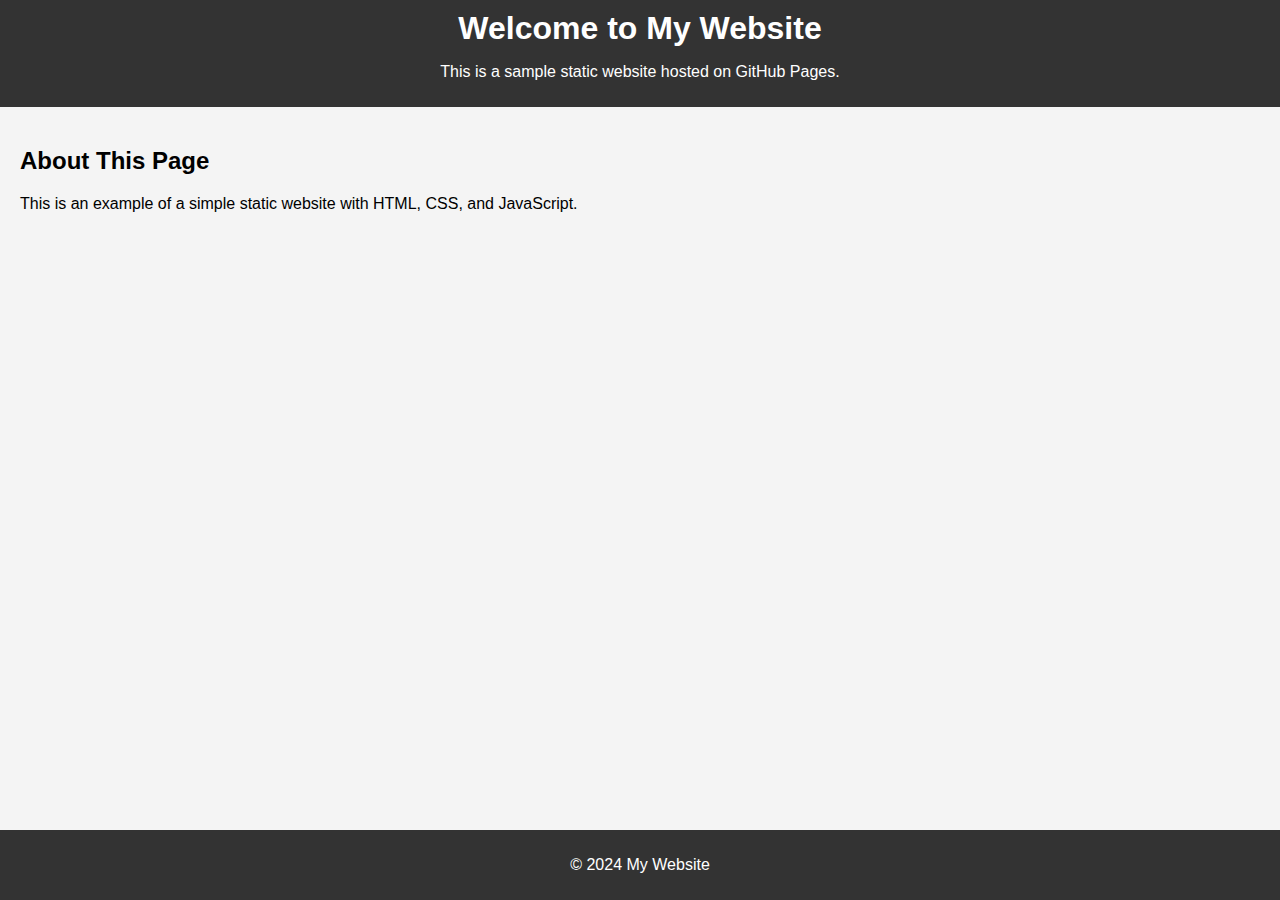
==== index.html @ cfb47eeb "Initial Page Project" ====
<!DOCTYPE html>
<html lang="en">
<head>
    <meta charset="UTF-8">
    <meta name="viewport" content="width=device-width, initial-scale=1.0">
    <meta http-equiv="X-UA-Compatible" content="ie=edge">
    <title>Welcome to My Static Website</title>
    <link rel="stylesheet" href="css/style.css">
</head>
<body>
    <header>
        <h1>Welcome to My Website</h1>
        <p>This is a sample static website hosted on GitHub Pages.</p>
    </header>

    <main>
        <section>
            <h2>About This Page</h2>
            <p>This is an example of a simple static website with HTML, CSS, and JavaScript.</p>
        </section>
    </main>

    <footer>
        <p>&copy; 2024 My Website</p>
    </footer>

    <script src="js/script.js"></script>
</body>
</html>
---- css/style.css ----
body {
    font-family: Arial, sans-serif;
    margin: 0;
    padding: 0;
    background-color: #f4f4f4;
}

header {
    background-color: #333;
    color: white;
    padding: 10px 0;
    text-align: center;
}

h1 {
    margin: 0;
}

main {
    padding: 20px;
}

footer {
    background-color: #333;
    color: white;
    text-align: center;
    padding: 10px 0;
    position: fixed;
    bottom: 0;
    width: 100%;
}
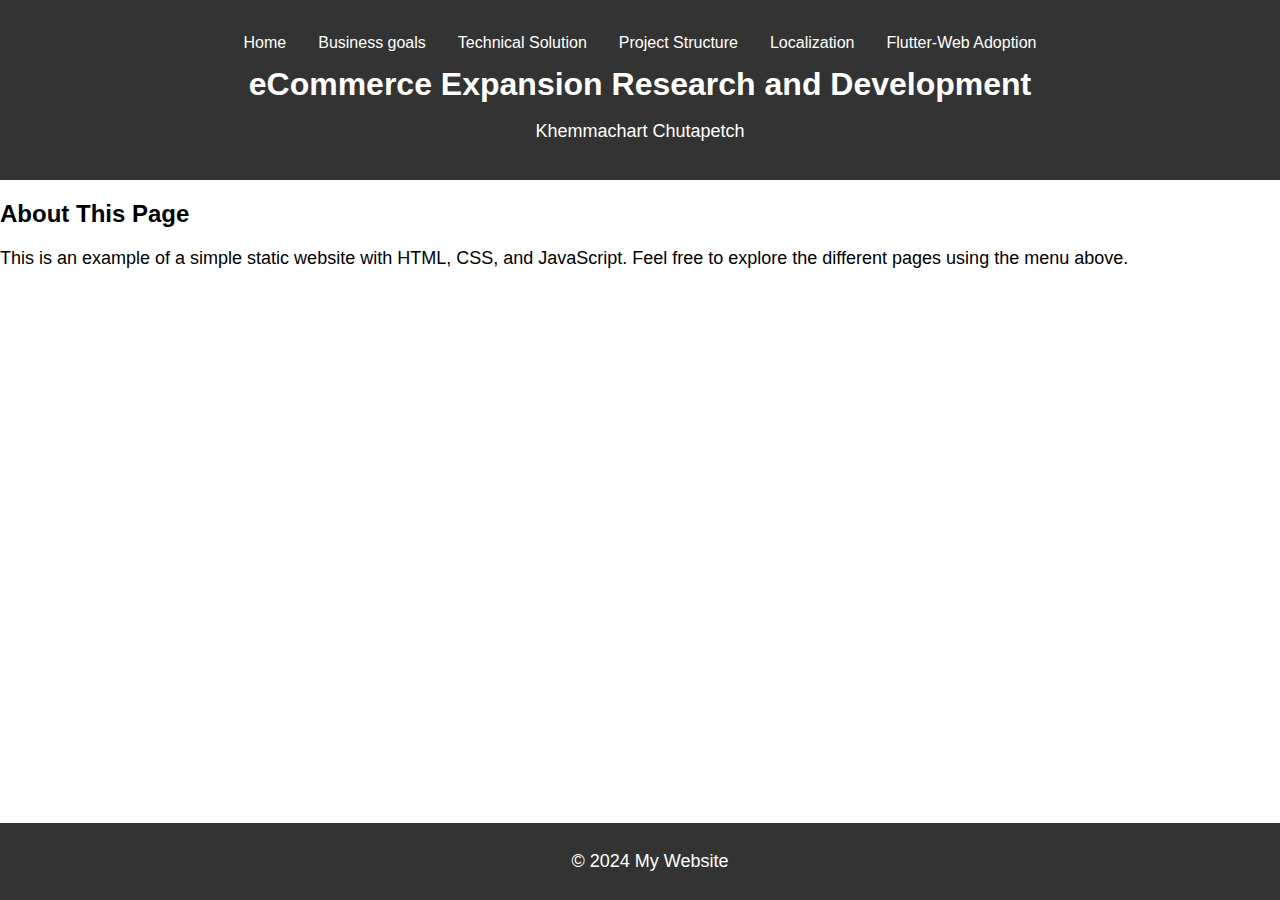
==== commit 5027871f: "Update title" ====
--- a/index.html
+++ b/index.html
@@ -1,23 +1,81 @@
-
 <!DOCTYPE html>
 <html lang="en">
+
 <head>
     <meta charset="UTF-8">
     <meta name="viewport" content="width=device-width, initial-scale=1.0">
     <meta http-equiv="X-UA-Compatible" content="ie=edge">
-    <title>Welcome to My Static Website</title>
+    <title>eCommerce Expansion</title>
     <link rel="stylesheet" href="css/style.css">
+    <style>
+        /* Add this CSS for mobile menu */
+        .menu-icon {
+            display: none;
+            font-size: 30px;
+            cursor: pointer;
+        }
+
+        .nav-list {
+            list-style-type: none;
+            margin: 0;
+            padding: 0;
+            overflow: hidden;
+        }
+
+        .nav-list li {
+            float: left;
+        }
+
+        .nav-list li a {
+            display: block;
+            padding: 14px 16px;
+            text-decoration: none;
+        }
+
+        @media screen and (max-width: 600px) {
+            .nav-list {
+                display: none;
+                flex-direction: column;
+            }
+
+            .nav-list.open {
+                display: flex;
+            }
+
+            .nav-list li {
+                float: none;
+            }
+
+            .menu-icon {
+                display: block;
+            }
+        }
+    </style>
 </head>
+
 <body>
     <header>
-        <h1>Welcome to My Website</h1>
-        <p>This is a sample static website hosted on GitHub Pages.</p>
+        <nav id="navbar">
+            <div class="menu-icon" onclick="toggleMenu()">
+                &#9776;
+            </div>
+            <ul class="nav-list">
+                <li><a href="index.html">Home</a></li>
+                <li><a href="page1.html">Business goals</a></li>
+                <li><a href="page2.html">Technical Solution</a></li>
+                <li><a href="page3.html">Project Structure</a></li>
+                <li><a href="page4.html">Localization</a></li>
+                <li><a href="page5.html">Flutter-Web Adoption</a></li>
+            </ul>
+        </nav>
+        <h1>eCommerce Expansion Research and Development</h1>
+        <p>Khemmachart Chutapetch</p>
     </header>
 
     <main>
         <section>
             <h2>About This Page</h2>
-            <p>This is an example of a simple static website with HTML, CSS, and JavaScript.</p>
+            <p>This is an example of a simple static website with HTML, CSS, and JavaScript. Feel free to explore the different pages using the menu above.</p>
         </section>
     </main>
 
@@ -25,6 +83,17 @@
         <p>&copy; 2024 My Website</p>
     </footer>
 
-    <script src="js/script.js"></script>
+    <script>
+        function toggleMenu() {
+            var navbar = document.getElementById("navbar");
+            var navList = navbar.querySelector(".nav-list");
+            if (navList.className === "nav-list") {
+                navList.className += " open";
+            } else {
+                navList.className = "nav-list";
+            }
+        }
+    </script>
 </body>
+
 </html>
--- a/css/style.css
+++ b/css/style.css
@@ -1,15 +1,13 @@
-
 body {
     font-family: Arial, sans-serif;
     margin: 0;
     padding: 0;
-    background-color: #f4f4f4;
 }
 
 header {
     background-color: #333;
     color: white;
-    padding: 10px 0;
+    padding: 20px;
     text-align: center;
 }
 
@@ -17,16 +15,77 @@
     margin: 0;
 }
 
-main {
-    padding: 20px;
+p {
+    font-size: 18px;
 }
 
 footer {
     background-color: #333;
     color: white;
     text-align: center;
-    padding: 10px 0;
+    padding: 10px;
     position: fixed;
+    width: 100%;
     bottom: 0;
-    width: 100%;
 }
+
+nav ul {
+    list-style: none;
+    margin: 0;
+    padding: 0;
+    overflow: hidden;
+    background-color: #333;
+}
+
+nav ul li {
+    float: left;
+}
+
+nav ul li a {
+    display: block;
+    color: white;
+    text-align: center;
+    padding: 14px 16px;
+    text-decoration: none;
+}
+
+nav ul li a:hover {
+    background-color: #575757;
+}
+
+.menu-icon {
+    display: none;
+    font-size: 30px;
+    cursor: pointer;
+    position: absolute;
+    top: 10px;
+    left: 10px;
+}
+
+#navbar {
+    display: flex;
+    justify-content: center;
+}
+
+#navbar.open {
+    display: block;
+}
+
+@media (max-width: 600px) {
+    .menu-icon {
+        display: block;
+    }
+
+    nav ul {
+        display: none;
+    }
+
+    nav ul.open {
+        display: block;
+        float: none;
+    }
+
+    nav ul li {
+        float: none;
+    }
+}
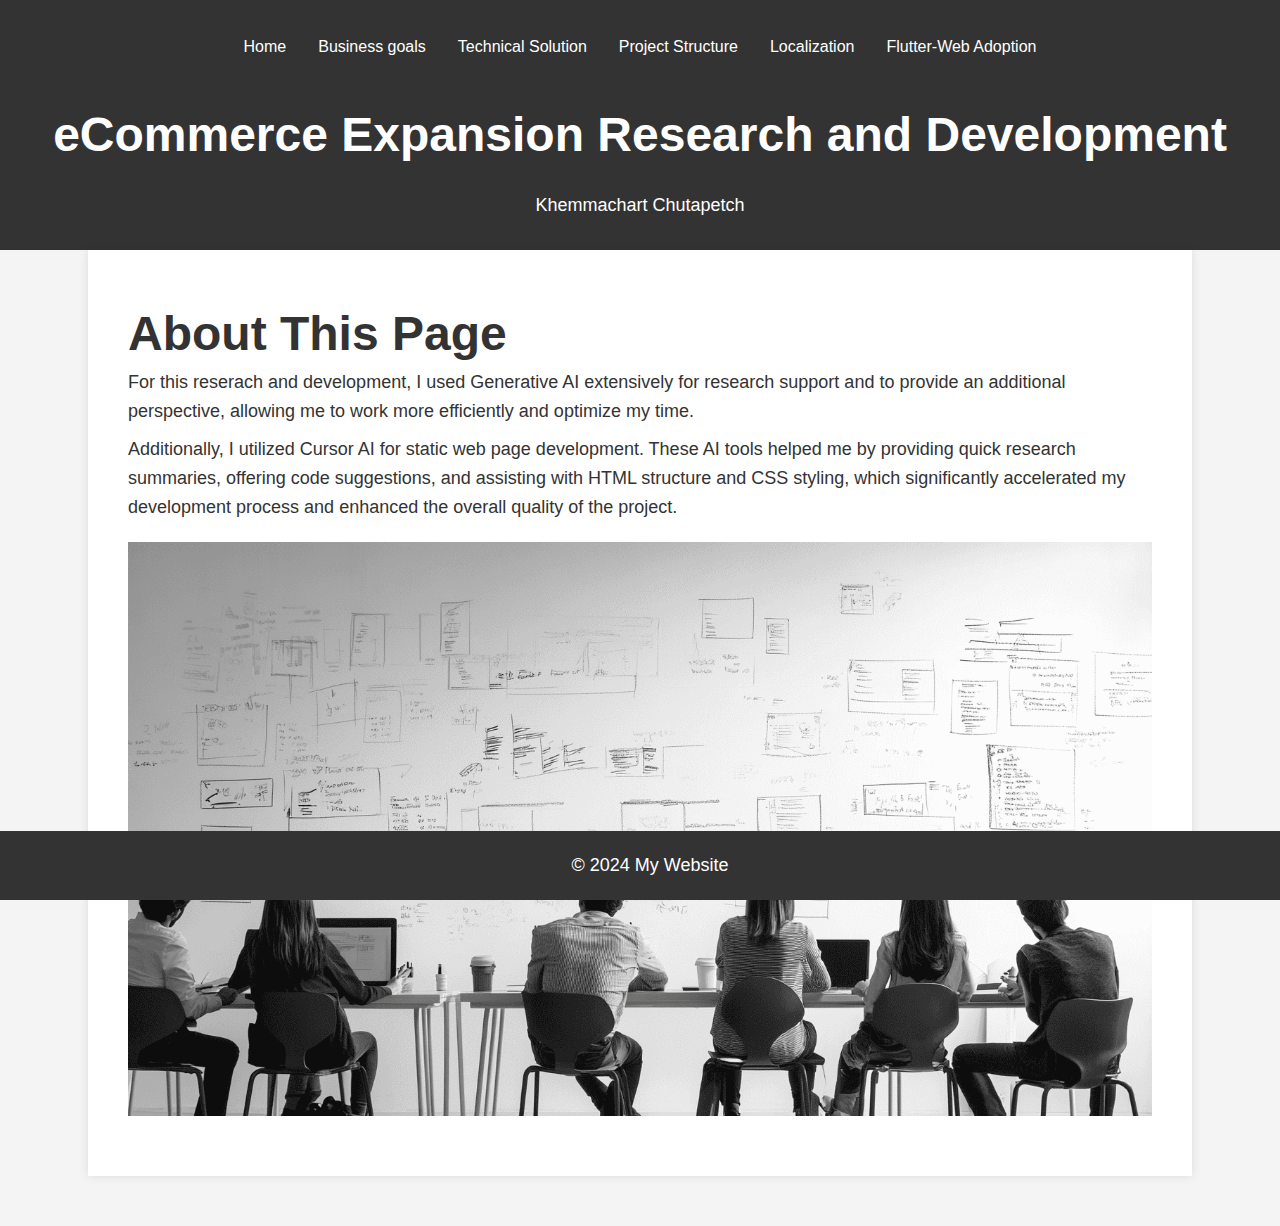
==== commit f3d49c0e: "Udpate content" ====
--- a/index.html
+++ b/index.html
@@ -74,8 +74,10 @@
 
     <main>
         <section>
-            <h2>About This Page</h2>
-            <p>This is an example of a simple static website with HTML, CSS, and JavaScript. Feel free to explore the different pages using the menu above.</p>
+            <h1 id="title">About This Page</h1>
+            <p>For this reserach and development, I used Generative AI extensively for research support and to provide an additional perspective, allowing me to work more efficiently and optimize my time.</p>
+            <p>Additionally, I utilized Cursor AI for static web page development. These AI tools helped me by providing quick research summaries, offering code suggestions, and assisting with HTML structure and CSS styling, which significantly accelerated my development process and enhanced the overall quality of the project.</p>
+            <img src="images/page0/cover1.png" alt="Placeholder Image" style="width: 100%; height: auto;">
         </section>
     </main>
 
@@ -83,17 +85,7 @@
         <p>&copy; 2024 My Website</p>
     </footer>
 
-    <script>
-        function toggleMenu() {
-            var navbar = document.getElementById("navbar");
-            var navList = navbar.querySelector(".nav-list");
-            if (navList.className === "nav-list") {
-                navList.className += " open";
-            } else {
-                navList.className = "nav-list";
-            }
-        }
-    </script>
+    <script src="js/script.js"></script>
 </body>
 
-</html>
+</html>--- a/css/style.css
+++ b/css/style.css
@@ -2,6 +2,9 @@
     font-family: Arial, sans-serif;
     margin: 0;
     padding: 0;
+    line-height: 1.6;
+    background-color: #f4f4f4;
+    color: #333;
 }
 
 header {
@@ -11,12 +14,9 @@
     text-align: center;
 }
 
-h1 {
-    margin: 0;
-}
-
 p {
     font-size: 18px;
+    margin: 10px 0;
 }
 
 footer {
@@ -71,6 +71,10 @@
     display: block;
 }
 
+#title {
+    margin: 0;
+}
+
 @media (max-width: 600px) {
     .menu-icon {
         display: block;
@@ -89,3 +93,64 @@
         float: none;
     }
 }
+
+/* New styles for better readability */
+main {
+    padding: 40px;
+    max-width: 1024px;
+    margin: 0 auto 50px auto;
+    background-color: white;
+    box-shadow: 0 0 10px rgba(0, 0, 0, 0.1);
+}
+
+section {
+    margin-bottom: 20px;
+    margin-top: 20px;
+}
+
+h2, h3, h4 {
+    color: #333;
+    margin-top: 20px;
+}
+
+h1 {
+    font-size: 48px;
+    line-height: 48px;
+}
+
+h2 {
+    font-size: 32px;
+    margin-top: 30px;
+    line-height: 40px;
+}
+
+h3 {
+    font-size: 20px;
+    margin-top: 15px;
+}
+
+h4 {
+    font-size: 18px;
+    margin-top: 10px;
+}
+
+ul {
+    margin: 10px 0;
+    padding-left: 20px;
+}
+
+ul li {
+    margin-bottom: 5px;
+}
+
+p {
+    margin: 10px 0;
+    line-height: 1.6;
+}
+
+img {
+    max-width: 100%;
+    height: auto;
+    display: block;
+    margin: 20px 0;
+}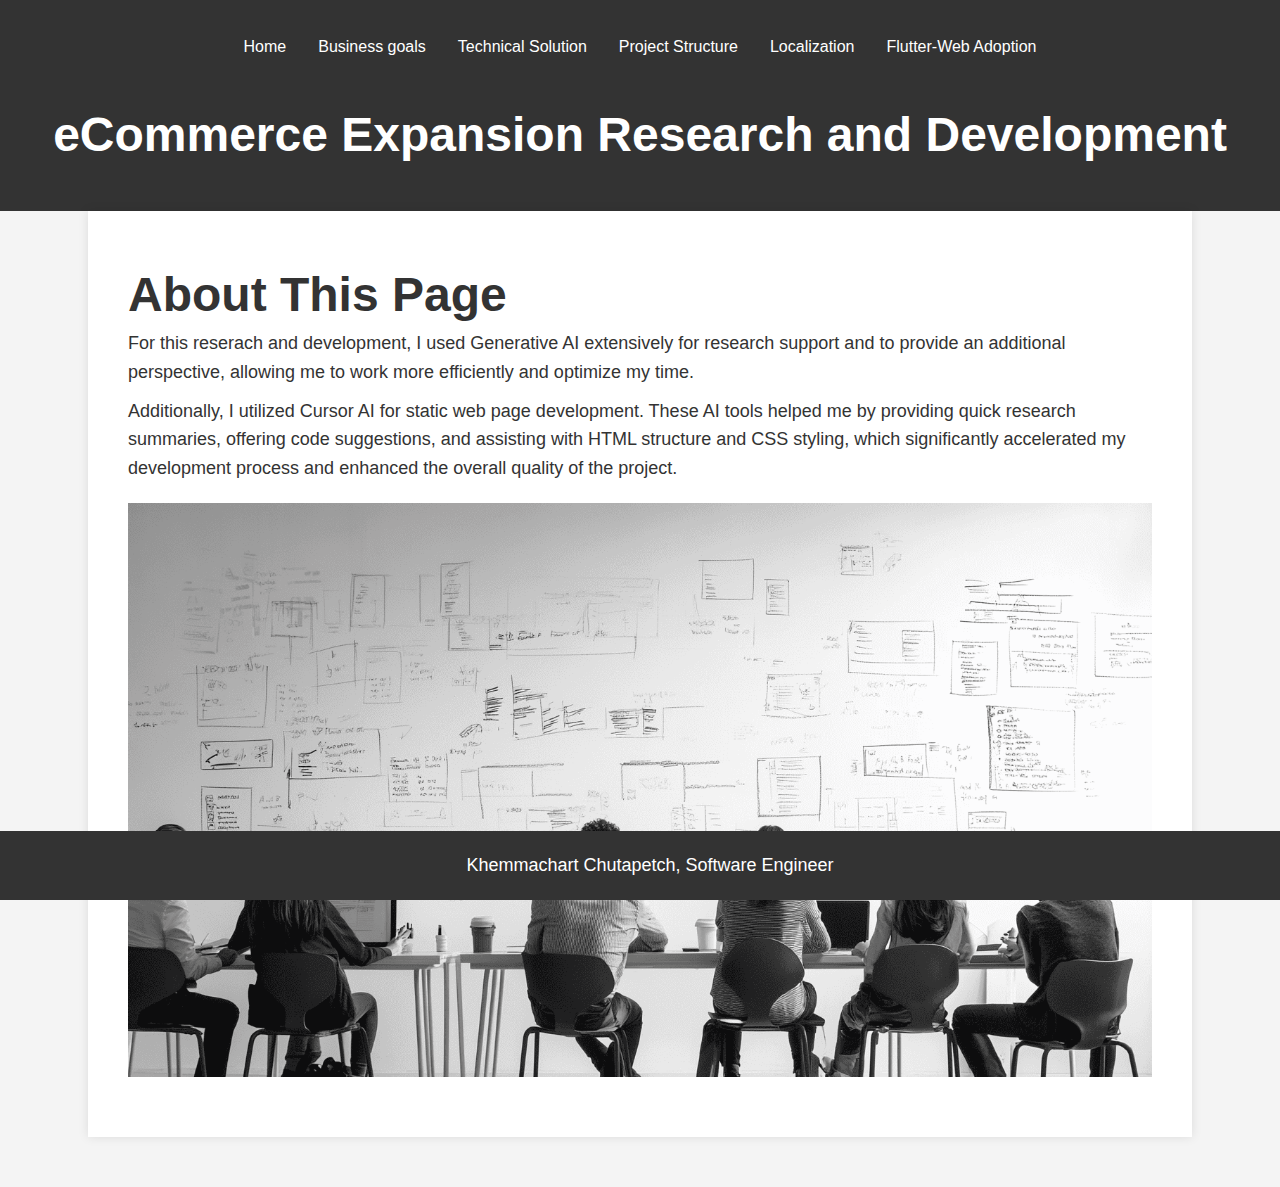
==== commit c0bab797: "Udpate style" ====
--- a/index.html
+++ b/index.html
@@ -69,7 +69,6 @@
             </ul>
         </nav>
         <h1>eCommerce Expansion Research and Development</h1>
-        <p>Khemmachart Chutapetch</p>
     </header>
 
     <main>
@@ -82,7 +81,7 @@
     </main>
 
     <footer>
-        <p>&copy; 2024 My Website</p>
+        <p>Khemmachart Chutapetch, Software Engineer</p>
     </footer>
 
     <script src="js/script.js"></script>
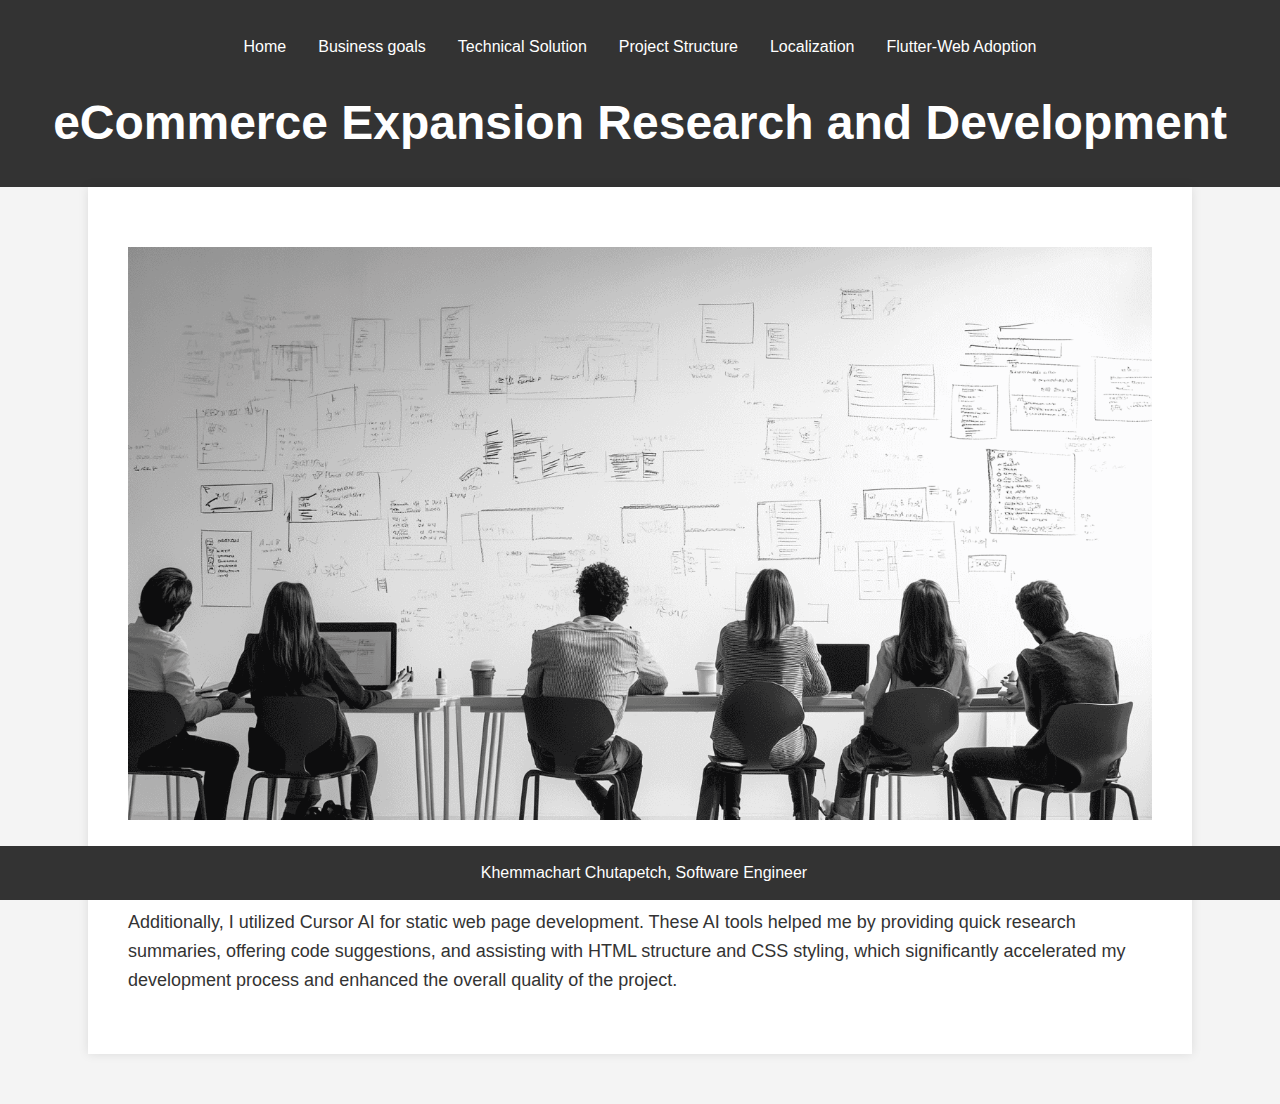
==== commit 7a7a5168: "Styling" ====
--- a/index.html
+++ b/index.html
@@ -68,15 +68,14 @@
                 <li><a href="page5.html">Flutter-Web Adoption</a></li>
             </ul>
         </nav>
-        <h1>eCommerce Expansion Research and Development</h1>
+        <h1 id="pageTitle">eCommerce Expansion Research and Development</h1>
     </header>
 
     <main>
         <section>
-            <h1 id="title">About This Page</h1>
+            <img src="images/page0/cover1.png" alt="Placeholder Image" style="width: 100%; height: auto;">
             <p>For this reserach and development, I used Generative AI extensively for research support and to provide an additional perspective, allowing me to work more efficiently and optimize my time.</p>
             <p>Additionally, I utilized Cursor AI for static web page development. These AI tools helped me by providing quick research summaries, offering code suggestions, and assisting with HTML structure and CSS styling, which significantly accelerated my development process and enhanced the overall quality of the project.</p>
-            <img src="images/page0/cover1.png" alt="Placeholder Image" style="width: 100%; height: auto;">
         </section>
     </main>
 
--- a/css/style.css
+++ b/css/style.css
@@ -23,10 +23,14 @@
     background-color: #333;
     color: white;
     text-align: center;
-    padding: 10px;
+    padding: 4px;
     position: fixed;
     width: 100%;
     bottom: 0;
+}
+
+footer p {
+    font-size: 16px;
 }
 
 nav ul {
@@ -71,8 +75,10 @@
     display: block;
 }
 
-#title {
-    margin: 0;
+#pageTitle {
+    font-size: 48px;
+    line-height: 48px;
+    margin: 20px;
 }
 
 @media (max-width: 600px) {
@@ -114,8 +120,9 @@
 }
 
 h1 {
-    font-size: 48px;
-    line-height: 48px;
+    font-size: 40px;
+    line-height: 40px;
+    margin: 0;
 }
 
 h2 {
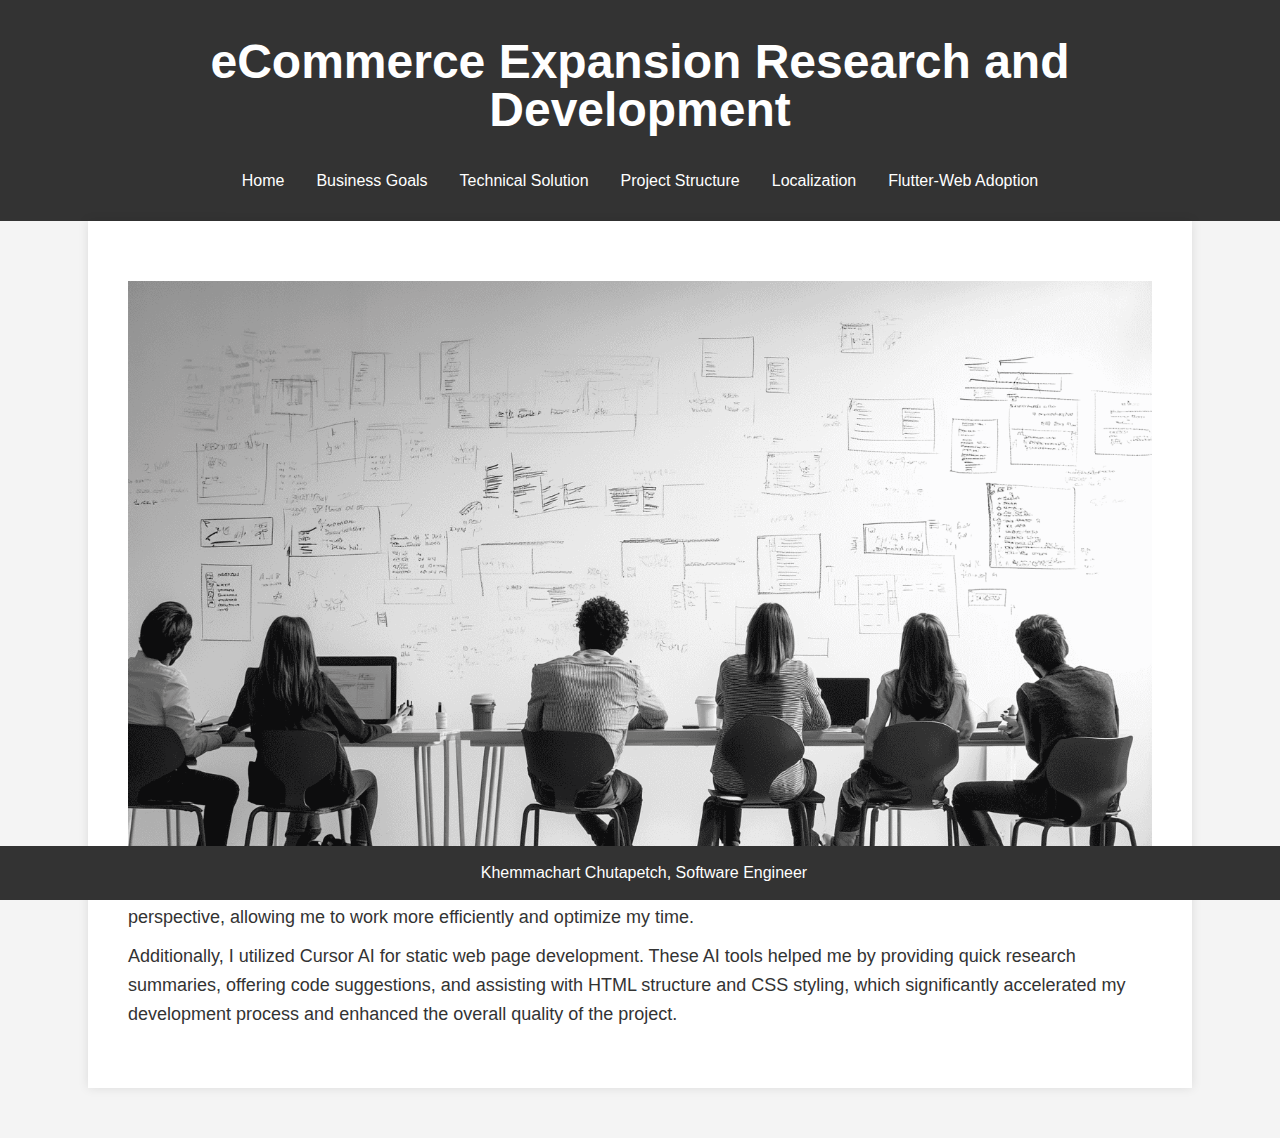
==== commit 2a7cdc10: "Add content" ====
--- a/index.html
+++ b/index.html
@@ -55,20 +55,20 @@
 
 <body>
     <header>
+        <h1 id="pageTitle">eCommerce Expansion Research and Development</h1>
         <nav id="navbar">
             <div class="menu-icon" onclick="toggleMenu()">
                 &#9776;
             </div>
             <ul class="nav-list">
                 <li><a href="index.html">Home</a></li>
-                <li><a href="page1.html">Business goals</a></li>
+                <li><a href="page1.html">Business Goals</a></li>
                 <li><a href="page2.html">Technical Solution</a></li>
                 <li><a href="page3.html">Project Structure</a></li>
                 <li><a href="page4.html">Localization</a></li>
                 <li><a href="page5.html">Flutter-Web Adoption</a></li>
             </ul>
         </nav>
-        <h1 id="pageTitle">eCommerce Expansion Research and Development</h1>
     </header>
 
     <main>
--- a/css/style.css
+++ b/css/style.css
@@ -10,8 +10,8 @@
 header {
     background-color: #333;
     color: white;
-    padding: 20px;
     text-align: center;
+    padding: 8px;
 }
 
 p {
@@ -78,7 +78,9 @@
 #pageTitle {
     font-size: 48px;
     line-height: 48px;
-    margin: 20px;
+    max-width: 1024px;
+    padding: 30px 20px 20px 20px;
+    margin: 0px auto;
 }
 
 @media (max-width: 600px) {
@@ -122,7 +124,7 @@
 h1 {
     font-size: 40px;
     line-height: 40px;
-    margin: 0;
+    margin-top: 30px;
 }
 
 h2 {
